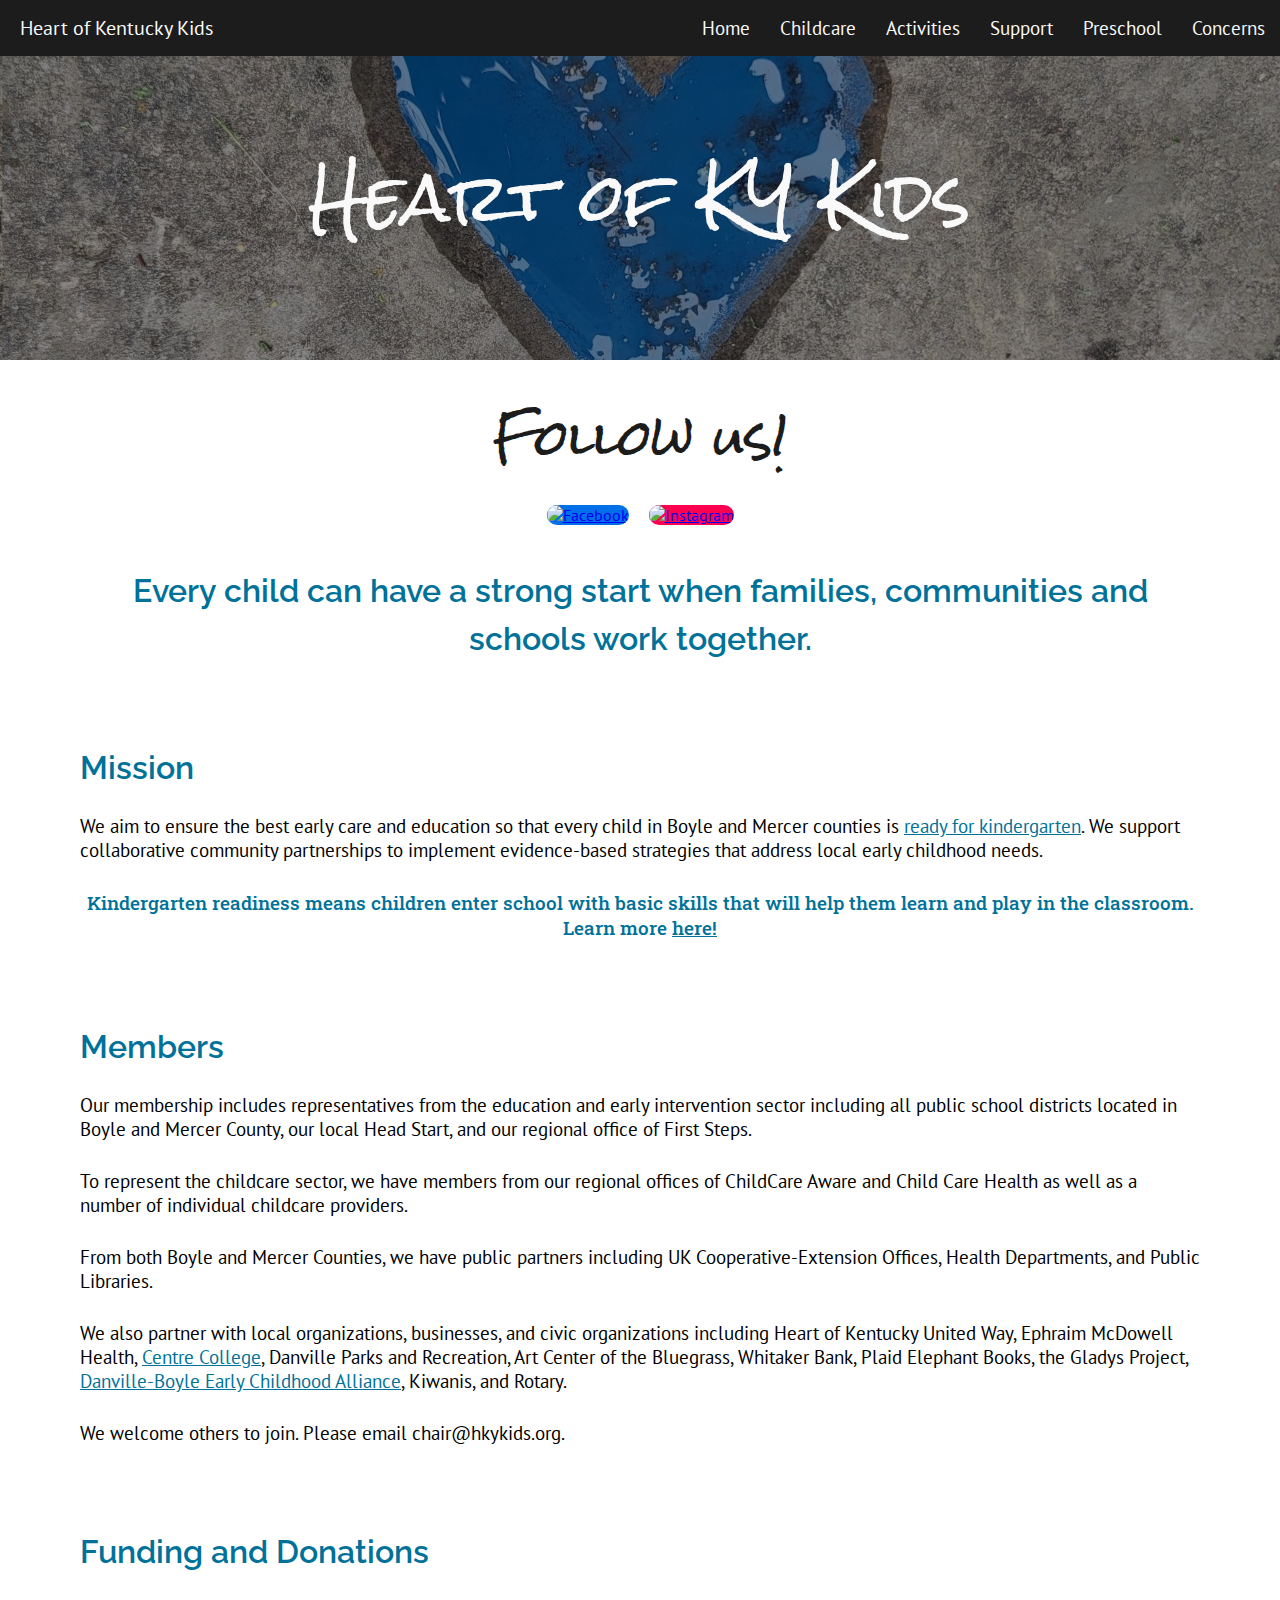
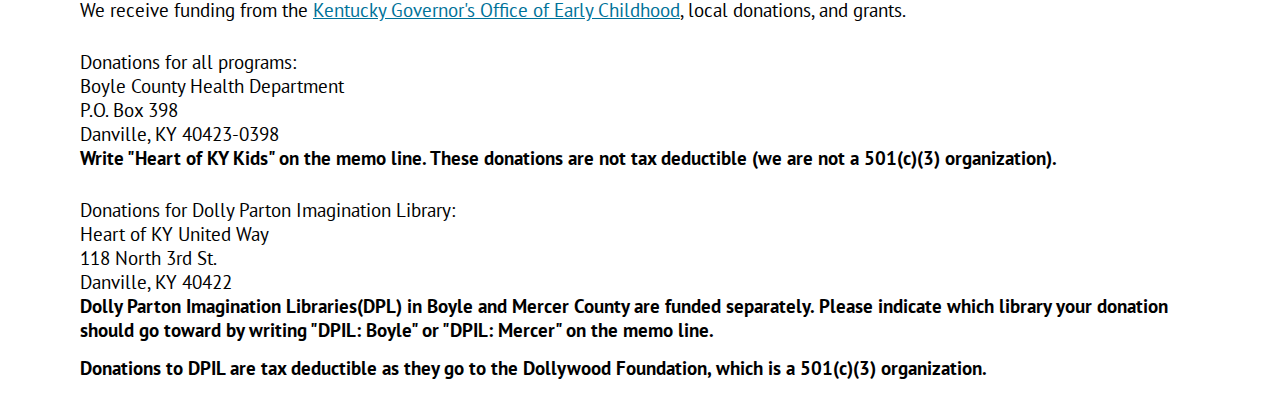
==== index.html @ f5a7efa0 "first commit" ====
<!DOCTYPE html>
<html lang="en">
    <head>
        <meta charset="UTF-8">
        <title>
            Heart of KY
            Kids
        </title> 
        <link href="website.css" rel="stylesheet">
    </head>
    <body id="home">
        <header>
            <a href="/index.html"><img class="logo" src="imgs/heartKidsLogo.jpg" alt="Heart of KY Kids Logo"></a>
            <h1 class="title">
                Heart of KY Kids
            </h1>
            <nav>
                <ul>
                    <li><a href="index.html">Home</a></li>
                    <li><a href="childcare.html">Childcare</a></li>
                    <li><a href="activities.html">Activities</a></li>
                    <li><a href="support.html">Support</a></li>
                    <li><a href="preschool.html">Preschool</a></li>
                    <!-- add this to activities <li><a href="program.html">Programs</a></li>-->
                    <li><a href="concerns.html">Concerns</a></li>
                </ul>
            </nav>
        </header>
    
        <aside>
            <a href="https://www.facebook.com/heart.of.ky.kids" target="_blank" class="social">
                <img src="https://ssl.gstatic.com/atari/images/sociallinks/facebook_white_44dp.png" alt="Facebook" class="social">
            </a>
            <a href="https://www.instagram.com/heart.of.ky.kids/" target="_blank" class="social">
                <img src="https://ssl.gstatic.com/atari/images/sociallinks/instagram_white_44dp.png" alt="Instagram" class="social">
            </a>
        </aside>

        <main>
            <div id="inspiration">
                <p>Every child can have a strong start when families, communities and schools work together.</p>
            </div>

            <section id="mission">
                <h2>Mission</h2>
                <p>
                    We aim to ensure the best early care and education so that every child in Boyle and Mercer counties is <a href="https://letslearnky.org/#kindergarten-readiness">ready for kindergarten</a>.  We support collaborative community partnerships to implement evidence-based strategies that address local early childhood needs.
                </p>

                <p>
                    Kindergarten readiness means children enter school with basic skills that will help them learn and play in the classroom. Learn more <a href="https://www.letslearnky.org/#kindergarten-readiness">here!</a>
                </p>
            </section>

            <section id="members">
                <h2>Members</h2>
                <p>
                    Our membership includes representatives from the education and early intervention sector including all public school districts located in Boyle and Mercer County, our local Head Start, and our regional office of First Steps.
                </p>

                <p>
                    To represent the childcare sector, we have members from our regional offices of ChildCare Aware and Child Care Health as well as a number of individual childcare providers.
                </p>

                <p>
                    From both Boyle and Mercer Counties, we have public partners including UK Cooperative-Extension Offices, Health Departments, and Public Libraries. 
                </p>

                <p>
                    We also partner with local organizations, businesses, and civic organizations including Heart of Kentucky United Way, Ephraim McDowell Health, <a href="https://www.centre.edu/">Centre College</a>, Danville Parks and Recreation, Art Center of the Bluegrass, Whitaker Bank, Plaid Elephant Books, the Gladys Project, <a href="https://marybethbmurray.wixsite.com/dbeca">Danville-Boyle Early Childhood Alliance</a>, Kiwanis, and Rotary.
                </p>

                <p>
                    We welcome others to join. Please email chair@hkykids.org.
                </p>
            </section>

            <section id="funding">
                <h2>Funding and Donations</h2>

                <p>
                    We receive funding from the <a href="https://kyecac.ky.gov/Pages/index.aspx">Kentucky Governor's Office of Early Childhood</a>, local donations, and grants.
                </p>
                
                <h3 id="allDonation">
                    Donations for all programs:
                </h3>

                <address>
                    Boyle County Health Department<br>
                    P.O. Box 398<br>
                    Danville, KY 40423-0398<br>
                </address>

                <p>
                    Write "Heart of KY Kids" on the memo line.
                    These donations are not tax deductible (we are not a 501(c)(3) organization).
                </p>
                
                <h3 id="dollyDonation">
                    Donations for Dolly Parton Imagination Library:                
                </h3>

                <address>
                    Heart of KY United Way<br>
                    118 North 3rd St.<br>
                    Danville, KY 40422<br>
                </address>

                <p>
                    Dolly Parton Imagination Libraries(DPL) in Boyle and Mercer County are funded separately. Please indicate which library your donation should go toward by writing "DPIL: Boyle" or "DPIL: Mercer" on the memo line.
                </p>
                
                <p>
                    Donations to DPIL are tax deductible as they go to the Dollywood Foundation, which is a 501(c)(3) organization.
                </p>
            </section>
        </main>
    
    </body>
</html>
---- website.css ----
/*Importing Fonts*/
@import url('https://fonts.googleapis.com/css2?family=Rock+Salt&display=swap');
@import url('https://fonts.googleapis.com/css2?family=Raleway:ital,wght@0,100..900;1,100..900&family=Rock+Salt&display=swap');
@import url('https://fonts.googleapis.com/css2?family=PT+Sans:ital,wght@0,400;0,700;1,400;1,700&family=Raleway:ital,wght@0,100..900;1,100..900&family=Rock+Salt&display=swap');
@import url('https://fonts.googleapis.com/css2?family=Roboto+Slab:wght@100..900&display=swap');

/*Setting up universal content for the html & body*/
body, html {
    margin: 0;
    width: 100%;
    height: 100%;
    padding: 0;
    font-family: 'pt sans', sans-serif;
}

/*Changing Scrollbar width*/
*{
    scrollbar-width: thin;
}

/*Hiding the Image*/
header > a {
    margin: 0px;
    padding: 0px;
    display: none;
}

/*NAVBAR*/
nav {
    background-color: #1c1c1c;;
    position: fixed;
    display: flex;
    width: 100%;
    height: 56px;
    top:0;
    z-index: 10;
    justify-content: space-between;
    align-items: center;
}

/*Adding the text on the left of the navbar*/
nav::before {
    content: "Heart of Kentucky Kids";
    font-size: 20px;
    font-family: 'pt sans', serif;
    color: #f9f9f9;
    display: block;
    margin-left: 20px;
}

/*Setting up the left part of the navbar */
nav ul {
    display: flex;
    justify-content: flex-end;
    align-items: center;
    list-style: none;
    margin-right: 5px;
    gap: 10px;
    font-size: 18.6667px;
    font-family: 'pt sans', serif;
}

/*Adding padding to make buttons bigger*/
nav ul li a{
    padding: 10px;
}

/*Keeping the white color*/
nav ul a:link, nav ul a:visited {
    color: #f9f9f9;
    text-decoration: none;
}

/*Title Box*/
header {
    height:340px;
    background-image:linear-gradient(rgba(0,0,0,0.45),rgba(0,0,0,0.45)),url("imgs/HeartofKYWebLogo.jpg");
    background-size: cover;
    background-repeat:no-repeat;
    background-position: center;
}

/*Title Image*/
.title {
    font-family: 'Rock Salt', cursive;
    color: #f9f9f9;
    margin:20px;
    padding:100px;
    display:flex;
    align-content:center;
    justify-content:center;
    text-align: center;
    font-size: 400%;
    font-weight: 400;
    z-index:9;
}

/*FOLLOW US SECTION*/
aside {
    display:flex;
    flex-wrap: wrap;
    justify-content:center;
    width:100%;
    margin-top: 20px;
}

/*Text*/
aside::before {
    content: "Follow us!";
    font-family: 'Rock Salt', arial;
    font-size: 48px;
    text-align: center;
    color: #1c1c1c;
    display: block;
    flex-basis: 100%;
}

/*Images*/
a [alt="Facebook"] {
    background-color:#0070e8;
    border-radius:500px;
    margin:10px;
    width:44px;
    height:44px;  
}

a [alt="Instagram"] {
    background-color: #ff0050;
    margin:10px;
    border-radius:500px;
    width:44px;
    height:44px;
}

/*MAIN BODY*/
main {
    width: 100%;
    display: flex;
    flex-direction: column;
    justify-content: center;
    align-items: center;
    gap: 20px;
}

/*Inspo Text*/
#inspiration {
    display: flex;
    justify-content: center;
    align-items: center;
    width: 80%;
    color: #007299;
    font-size: 32px;
    font-family: 'Raleway', sans-serif;
    text-align:center;
    text-wrap: normal;
    font-weight: 600;
    line-height: 1.5;
}

/*SECTIONS*/
section {
    margin-left: 5%;
    margin-right: 5%;
    padding: 20px 8px;
    font-size: 18.6667px;
}

section * {
    padding: 14px 8px;
    margin: 0px;
    font-size: 18.6667px;
}

section a{
    padding: 0px;
    font-size: 18.6667px;
    color: #007299;
}

/*Headings*/
h2 {
    color: #007299;
    font-size: 32px;
    font-family: 'Raleway', sans-serif;
    font-weight: 600;
}

/*Section 1: Mission*/
#mission p:last-child {
    font-family: 'Roboto Slab';
    color: #007299;
    font-weight: 500;
    text-align:center;
}

#mission p:last-child a:link, #mission p:last-child a:visited {
    font-family: 'Roboto Slab';
}

/*Section 3: Funding*/
#funding p {
    font-weight: bold;
}

#funding h2+p {
    font-weight: normal;
}

address+p {
    padding-top: 0px;
    padding-bottom: 0px;
}

address {
    font-style:normal;
    padding-top: 0px;
    padding-bottom: 0px;
}

#allDonation, #dollyDonation {
    font-weight:lighter;
    padding-bottom: 0px;
}

#dollyDonation {
    padding-top: 28px;
}

/*Childcare*/

/*Removing Follow Us*/
#childcare aside{
    display: none;
}

#childcare main a:link, #childcare main a:visited {
    color: #007299;
}

.imgwrapper {
    display: flex;
    flex-direction: column;
    justify-content: center;
    align-items: center;
    margin-left: 5%;
    margin-right: 5%;
}

.imgwrapper > * {
    padding: 24px 0px;
}

/*Why Childcare*/
#whyChildcare {
    order: 1;
    display: flex;
    justify-content: center;
    align-items: center;
}

/*Removing Long Image*/
#whyChildcare .imgdiv {
    display: none;
}

/*Choose Childcare*/
#choseChildcare {
    display: flex;
    justify-content: center;
    align-items: center;
    height: 300px;
}

#chooseChildcare .imgdiv {
    display: flex;
    justify-content: center;
    align-items: center;
    flex-basis: 50%;
}

#chooseChildcare img {
    height: 280px;
}

#chooseChildcare > div:nth-child(2) {
    flex-basis: 50%;
    padding: 20px;
}


/*Childcare Benefits*/
#childcareBenefits {
    display: flex;
    justify-content: center;
    align-items: center;
}

/*Responsive Text*/
@media (max-width:850px) {
    .title {
        font-size: 250%;
    }

    .main {
        gap: 10px;
    }
}
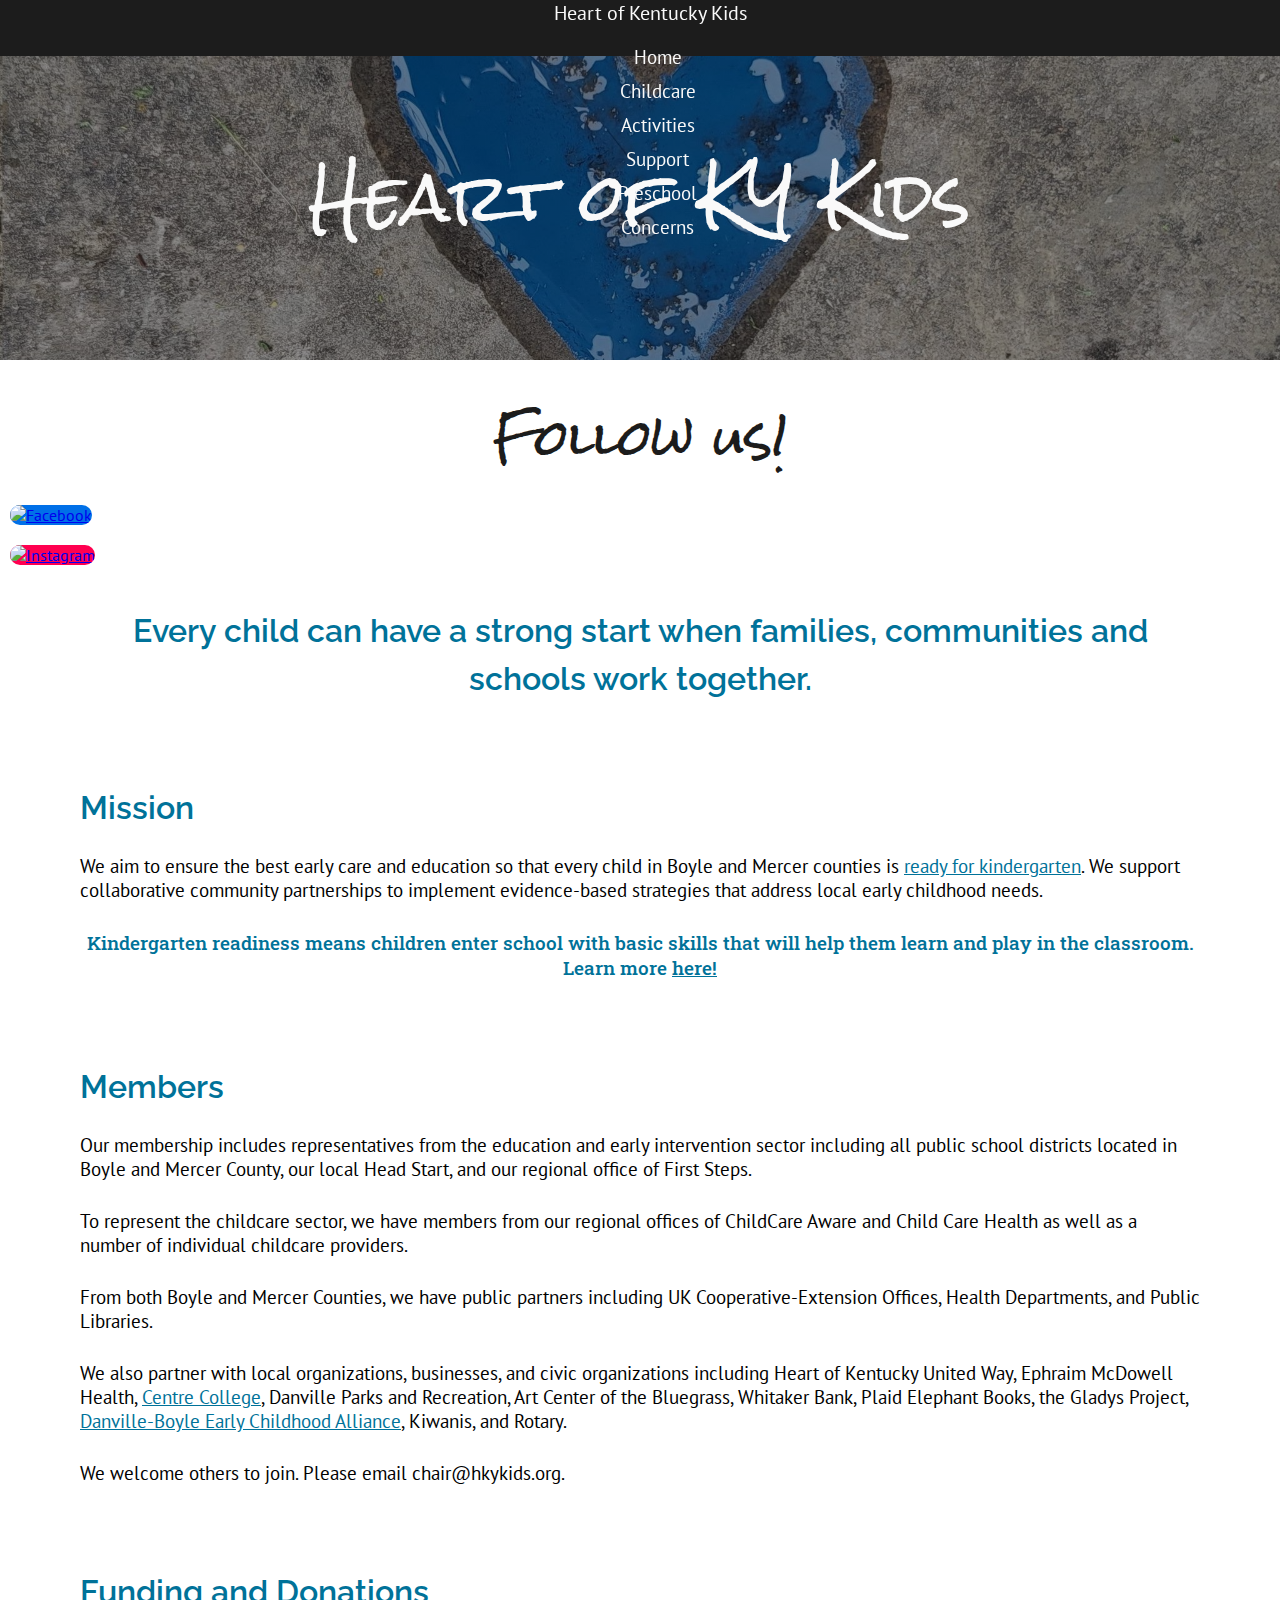
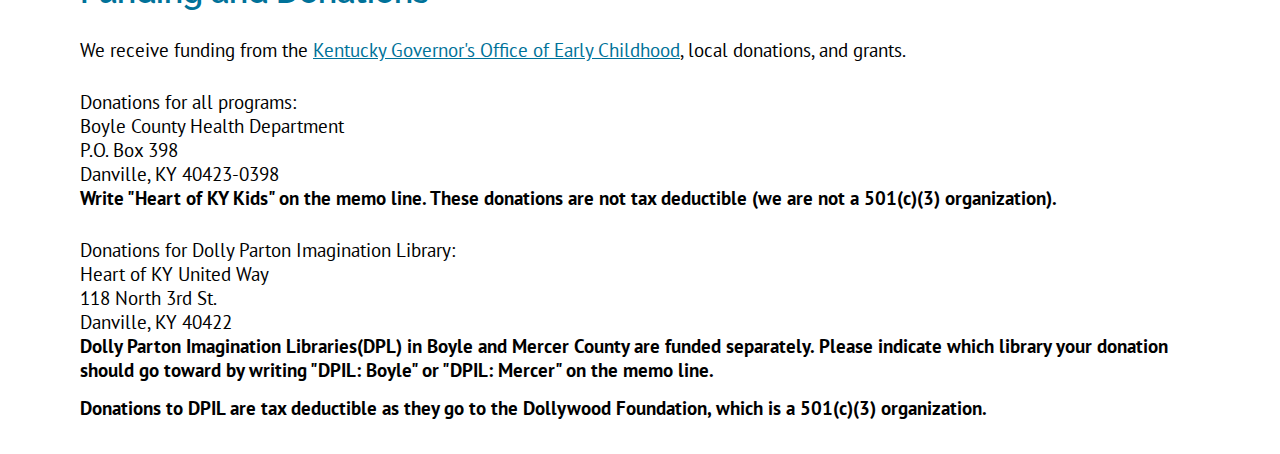
==== commit 524cb852: "making it for website" ====
--- a/index.html
+++ b/index.html
@@ -6,7 +6,7 @@
             Heart of KY
             Kids
         </title> 
-        <link href="website.css" rel="stylesheet">
+        <link href="mobile.css" rel="stylesheet">
     </head>
     <body id="home">
         <header>
--- a/mobile.css
+++ b/mobile.css
@@ -0,0 +1,766 @@
+/*Importing Fonts*/
+@import url('https://fonts.googleapis.com/css2?family=Rock+Salt&display=swap');
+@import url('https://fonts.googleapis.com/css2?family=Raleway:ital,wght@0,100..900;1,100..900&family=Rock+Salt&display=swap');
+@import url('https://fonts.googleapis.com/css2?family=PT+Sans:ital,wght@0,400;0,700;1,400;1,700&family=Raleway:ital,wght@0,100..900;1,100..900&family=Rock+Salt&display=swap');
+@import url('https://fonts.googleapis.com/css2?family=Roboto+Slab:wght@100..900&display=swap');
+
+/*Setting up universal content for the html & body*/
+body, html {
+    margin: 0;
+    width: 100%;
+    height: 100%;
+    padding: 0;
+    font-family: 'pt sans', sans-serif;
+}
+
+/*Changing Scrollbar width*/
+*{
+    scrollbar-width: thin;
+    flex-direction: column;
+}
+
+/*Hiding the Image*/
+header > a {
+    margin: 0px;
+    padding: 0px;
+    display: none;
+}
+
+/*NAVBAR*/
+nav {
+    background-color: #1c1c1c;;
+    position: fixed;
+    display: flex;
+    width: 100%;
+    height: 56px;
+    top:0;
+    z-index: 10;
+    justify-content: space-between;
+    align-items: center;
+}
+
+/*Adding the text on the left of the navbar*/
+nav::before {
+    content: "Heart of Kentucky Kids";
+    font-size: 20px;
+    font-family: 'pt sans', serif;
+    color: #f9f9f9;
+    display: block;
+    margin-left: 20px;
+}
+
+/*Setting up the left part of the navbar */
+nav ul {
+    display: flex;
+    justify-content: flex-end;
+    align-items: center;
+    list-style: none;
+    margin-right: 5px;
+    gap: 10px;
+    font-size: 18.6667px;
+    font-family: 'pt sans', serif;
+}
+
+/*Adding padding to make buttons bigger*/
+nav ul li a{
+    padding: 10px;
+}
+
+/*Keeping the white color*/
+nav ul a:link, nav ul a:visited {
+    color: #f9f9f9;
+    text-decoration: none;
+}
+
+/*Title Box*/
+header {
+    height:340px;
+    background-image:linear-gradient(rgba(0,0,0,0.45),rgba(0,0,0,0.45)),url("imgs/HeartofKYWebLogo.jpg");
+    background-size: cover;
+    background-repeat:no-repeat;
+    background-position: center;
+}
+
+/*Title Image*/
+.title {
+    font-family: 'Rock Salt', cursive;
+    color: #f9f9f9;
+    margin:20px;
+    padding:100px;
+    display:flex;
+    align-content:center;
+    justify-content:center;
+    text-align: center;
+    font-size: 400%;
+    font-weight: 400;
+    z-index:9;
+}
+
+/*FOLLOW US SECTION*/
+aside {
+    display:flex;
+    flex-wrap: wrap;
+    justify-content:center;
+    width:100%;
+    margin-top: 20px;
+}
+
+/*Text*/
+aside::before {
+    content: "Follow us!";
+    font-family: 'Rock Salt', arial;
+    font-size: 48px;
+    text-align: center;
+    color: #1c1c1c;
+    display: block;
+    flex-basis: 100%;
+}
+
+/*Images*/
+a [alt="Facebook"] {
+    background-color:#0070e8;
+    border-radius:500px;
+    margin:10px;
+    width:44px;
+    height:44px;  
+}
+
+a [alt="Instagram"] {
+    background-color: #ff0050;
+    margin:10px;
+    border-radius:500px;
+    width:44px;
+    height:44px;
+}
+
+/*MAIN BODY*/
+main {
+    width: 100%;
+    display: flex;
+    flex-direction: column;
+    justify-content: center;
+    align-items: center;
+    gap: 20px;
+}
+
+/*Inspo Text*/
+#inspiration {
+    display: flex;
+    justify-content: center;
+    align-items: center;
+    width: 80%;
+    color: #007299;
+    font-size: 32px;
+    font-family: 'Raleway', sans-serif;
+    text-align:center;
+    text-wrap: normal;
+    font-weight: 600;
+    line-height: 1.5;
+}
+
+/*SECTIONS*/
+section {
+    margin-left: 5%;
+    margin-right: 5%;
+    padding: 20px 8px;
+    font-size: 18.6667px;
+    max-width: 1500px;
+}
+
+section * {
+    padding: 14px 8px;
+    margin: 0px;
+    font-size: 18.6667px;
+}
+
+section a{
+    padding: 0px;
+    font-size: 18.6667px;
+    color: #007299;
+}
+
+/*Headings*/
+h2 {
+    color: #007299;
+    font-size: 32px;
+    font-family: 'Raleway', sans-serif;
+    font-weight: 600;
+}
+
+/*Section 1: Mission*/
+#mission p:last-child {
+    font-family: 'Roboto Slab';
+    color: #007299;
+    font-weight: 500;
+    text-align:center;
+}
+
+#mission p:last-child a:link, #mission p:last-child a:visited {
+    font-family: 'Roboto Slab';
+}
+
+/*Section 3: Funding*/
+#funding p {
+    font-weight: bold;
+}
+
+#funding h2+p {
+    font-weight: normal;
+}
+
+address+p {
+    padding-top: 0px;
+    padding-bottom: 0px;
+}
+
+address {
+    font-style:normal;
+    padding-top: 0px;
+    padding-bottom: 0px;
+}
+
+#allDonation, #dollyDonation {
+    font-weight:lighter;
+    padding-bottom: 0px;
+}
+
+#dollyDonation {
+    padding-top: 28px;
+}
+
+/*Childcare*/
+
+/*Removing Follow Us*/
+#childcare aside{
+    display: none;
+}
+
+#childcare main a:link, #childcare main a:visited {
+    color: #007299;
+}
+
+#childcare .imgwrapper {
+    display: flex;
+    flex-direction: column;
+    justify-content: center;
+    align-items: center;
+    margin-left: 5%;
+    margin-right: 5%;
+}
+
+#childcare .imgwrapper > * {
+    padding: 24px 0px;
+}
+
+/*Why Childcare*/
+#whyChildcare {
+    display: flex;
+    justify-content: center;
+    align-items: center;
+    order: 1;
+}
+
+#whyChildcare .imgdiv {
+    display: flex;
+    justify-content: center;
+    align-items: center;
+}
+
+#whyChildcare img {
+    height: 500px;
+}
+
+/*Sizing the Image*/
+.imgdiv {
+    display: flex;
+    justify-content: center;
+    align-items: center;
+}
+
+.imgdiv img {
+    height: 280px;
+}
+
+.imggroup div {
+    flex-basis: 50%;
+    padding: 10px;
+}
+
+/*Choose Childcare*/
+#choseChildcare {
+    display: flex;
+    justify-content: center;
+    align-items: center;
+    height: 300px;
+}
+
+/*Childcare Benefits*/
+#childcareBenefits {
+    display: flex;
+    justify-content: center;
+    align-items: center;
+}
+
+/*Activities*/
+
+/*Removing Follow Us*/
+#activities aside{
+    display: none;
+}
+
+#activities main a:link, #activities main a:visited {
+    color: #007299;
+}
+
+#activities .imgwrapper {
+    width: 100%;
+    display: flex;
+    justify-content: flex-start;
+    align-items: center;
+    flex-wrap: wrap;
+    gap: 2%;
+    text-align: center;
+}
+
+#activities .imgwrapper > * {
+    padding: 24px 0px;
+}
+
+#acitivities .imggroup.short {
+    height: 25%;
+    width: 25%;
+    padding-top: 0px;
+}
+
+#activities .imggroup.short img {
+    height: 100%;
+    width: 100%;
+}
+
+#activities ul {
+    list-style: none;
+    padding-top: 0px;
+}
+
+#activities ul li{
+    padding-top: 0px;
+}
+
+/*programs*/
+#programs .imgwrapper {
+    display: flex;
+    justify-content: center;
+    align-items: flex-start;
+    flex-wrap: wrap;
+    gap: 10px;
+    text-align: center;
+}
+
+#programs .imggroup.long {
+    display: flex;
+    flex-direction: column;
+    justify-content: center;
+    align-items: center;
+    flex-basis: 48%;
+}
+
+#dolly div:nth-child(2) {
+    display: flex;
+    flex-direction: column;
+    justify-content: center;
+    align-items: center;
+}
+
+#dolly .video {
+    order: -1;
+}
+
+#ready4k div:nth-child(2) {
+    display: flex;
+    flex-direction: column;
+    justify-content: center;
+    align-items: center;
+}
+
+#ready4k .video {
+    order: -1;
+}
+
+#programs .imggroup.long div .links {
+    width: 85%;
+}
+
+.video {
+    width: 95%;
+}
+
+iframe {
+    width: 100%;
+    height: 400px;
+}
+
+#programs .links li {
+    background-color: #007299;
+    margin-top: 10px;
+}
+
+#programs .links li a:link, #programs .links li a:visited {
+    color: #f9f9f9;
+    width: 100%;
+    padding: 10px;
+    text-decoration: none;
+}
+
+.note {
+    font-family: 'Raleway', sans-serif;
+    font-size: 32px;
+    font-weight: 600;
+    color: #007299;
+    text-align: center;
+}
+
+/*Sizing the Image*/
+#programs .imggroup.long img {
+    height: 400px;
+    width: 400px;
+}
+
+/*At Home*/
+#AtHome {
+    width: 89%;
+}
+
+#AtHome .imgwrapper {
+    display: flex;
+    justify-content: flex-start;
+    align-items: center;
+    flex-wrap: wrap;
+    gap: 10px;
+    text-align: center;
+}
+
+#AtHome .imggroup.short {
+    flex-basis: 100%;
+    width: 100%;
+    display: flex;
+    flex-direction: row;
+    justify-content: center;
+    align-items: center;
+    padding-bottom: 0;
+}
+
+#AtHome p {
+    padding-bottom: 0;
+}
+
+#AtHome .links li {
+    background-color: #007299;
+    margin-top: 10px;
+    padding: 10px;
+}
+
+#AtHome .links li a:link, #programs .links li a:visited {
+    color: #f9f9f9;
+    width: 100%;
+    padding: 10px;
+    text-decoration: none;
+}
+
+/*Kids And Parents*/
+#kids-and-parents .imgwrapper {
+    flex-direction: row;
+}
+
+#kids-and-parents .imgwrapper > * {
+    flex-basis: 23%;
+    padding-top: 10px;
+}
+
+#kids-and-parents .imggroup.short:last-child {
+    flex-basis: 46%;
+}
+
+/*Kid Adventues*/
+#kidAdventues .imggroup.short {
+    height: 25%;
+    width: 25%;
+    padding-top: 0px;
+}
+
+#kidAdventues .imggroup.short img {
+    height: 100%;
+    width: 100%;
+}
+
+/*Support*/ 
+
+/*Removing Follow Us*/
+#support aside{
+    display: none;
+}
+
+/*container*/
+#support .imgwrapper {
+    display:flex;
+    flex-wrap: wrap;
+    width: 100%;
+}
+
+#support .imggroup.short{
+    flex-basis: 23%;
+}
+
+#support .imggroup.short img{
+    height: 100%;
+    width: 100%;
+}
+
+#caregivers{
+    width: 89%;
+}
+
+#caregivers .imgwrapper{
+    display:flex;
+    justify-content: flex-start;
+}
+
+#caregivers .imggroup.short{
+    height: 25%;
+    width: 25%;
+}
+
+#caregivers .imggroup.short img{
+    height: 100%;
+    width: 100%;
+}
+
+#support ul {
+    list-style-type: none;
+    text-align: center;
+    padding-top: 0;
+}
+
+#support ul li{
+    padding-top: 0;
+}
+
+#support .imggroup.short{
+    text-align: center;
+}
+
+/* preschool */
+
+/*Removing Follow Us*/
+#preschool aside{
+    display: none;
+}
+
+#PublicPreschool .imgwrapper{
+    display:flex;
+    justify-content: flex-start;
+}
+
+#PublicPreschool .imggroup.short{
+    height: 25%;
+    width: 25%;
+}
+
+#PublicPreschool ul li, #PublicPreschool .phone{
+    list-style-type: none;
+    text-align: center;
+    padding-top: 0;
+    padding-bottom: 0;
+}
+
+#PrivatePreschool ul li, #PrivatePreschool .phone{
+    list-style-type: none;
+    text-align: center;
+    
+    padding-bottom: 0;
+}
+
+#PublicPreschool ul, #PrivatePreschool ul{
+    padding: 0;
+}
+
+
+#PrivatePreschool .imgwrapper{
+    display:flex;
+    justify-content: flex-start;
+}
+
+#PrivatePreschool .imggroup.short{
+    height: 25%;
+    width: 25%;
+}
+
+/*Head start container*/
+#headStartPre{
+    display: flex;
+    flex-direction: row;
+}
+
+/*Head start children*/
+
+/*Text*/
+#headStartPre p {
+    text-align: center;
+    align-content: center;
+    padding-bottom: 0px;
+}
+#headStartPre div:nth-of-type(2){
+    align-content: center;
+}   
+
+#headStartPre .links ul{
+    padding-top: 0;
+}
+
+#headStartPre .links ul li{
+    list-style-type: none;
+    text-align: center;
+    padding-top: 0;
+
+}
+
+/*container for head start*/
+#headStartPre {
+    display: flex;
+
+}
+
+#headStartPre .imgdiv {
+    flex-basis: 25%;
+}
+
+#HeadstartSection {
+    width: 89%;
+}
+
+/*Concern about child? */
+
+/*Hide headings*/
+#concerns main > section:nth-of-type(1) > h2, #concerns main > section:nth-of-type(2) > h2 {
+    display: none;
+}
+
+/*Removing Follow Us*/
+#concerns aside {
+    display: none;
+}
+
+/*Recommended resources*/
+
+/*Container*/
+#AddressConcerns .imgwrapper {
+    display: flex;
+    flex-direction: row;
+    
+}
+
+#age03 {
+    flex:1;
+    text-align: center;
+}
+
+#age36 {
+    flex:1;
+    text-align: center;
+}
+
+#age36 .imgdiv {
+    display: flex;
+    flex-direction: column;
+    justify-content: center;
+    align-items: center;
+}
+
+#age36 .imgdiv::after {
+    content: "Age 3-6 Public School";
+    white-space: pre-line;
+    font-family: 'Raleway', sans-serif;
+    font-size: 32px;
+    font-weight: 600;
+    color: #007299;
+    padding: 14px 8px;
+    width: 100%;
+}
+
+/*Remove bullet point*/
+#age36 .links li{
+    list-style-type: none;
+}
+
+/*Responsive Text*/
+@media screen and (max-width:850px) {
+    .title {
+        font-size: 250%;
+    }
+
+    .main {
+        gap: 10px;
+    }
+}
+
+/*New changes*/ 
+#concerns ul{
+    list-style-type: square;
+    padding-top: 0;
+    position: relative;
+    left: 17px;
+}
+#concerns ul li{
+    padding: 5px;
+}
+
+#concerns main section p:nth-of-type(3){
+    padding-bottom: 0;
+}
+
+#concerns main section p:nth-of-type(4){
+    padding-top: 16px;
+    padding-bottom: 0;
+}
+
+#concerns main section p:nth-of-type(5){
+    padding-top: 0px;
+    padding-left:0 ;
+}
+
+#age36 .links {
+    display:flex;
+    padding-bottom: 0;
+    justify-content: center;
+    text-align: center;
+    align-content: center;
+}
+
+#age36 .links ul{
+    padding-bottom: 0 ;
+    text-align: center;
+    align-content: center;
+}
+
+#age36 .phone{
+    position: relative;
+    padding-top: 0;
+}
+
+/* Replace existing selector*/
+#PublicPreschool .imggroup.short img{
+    height: 240px;
+    width: 240px;
+}
+
+#PrivatePreschool .imggroup.short img{
+    height: 240px;
+    width: 240px;
+}
+
+#PrivatePreschool {
+    width: 89%;
+}
+
+#PublicPreschool {
+    width: 89%;
+}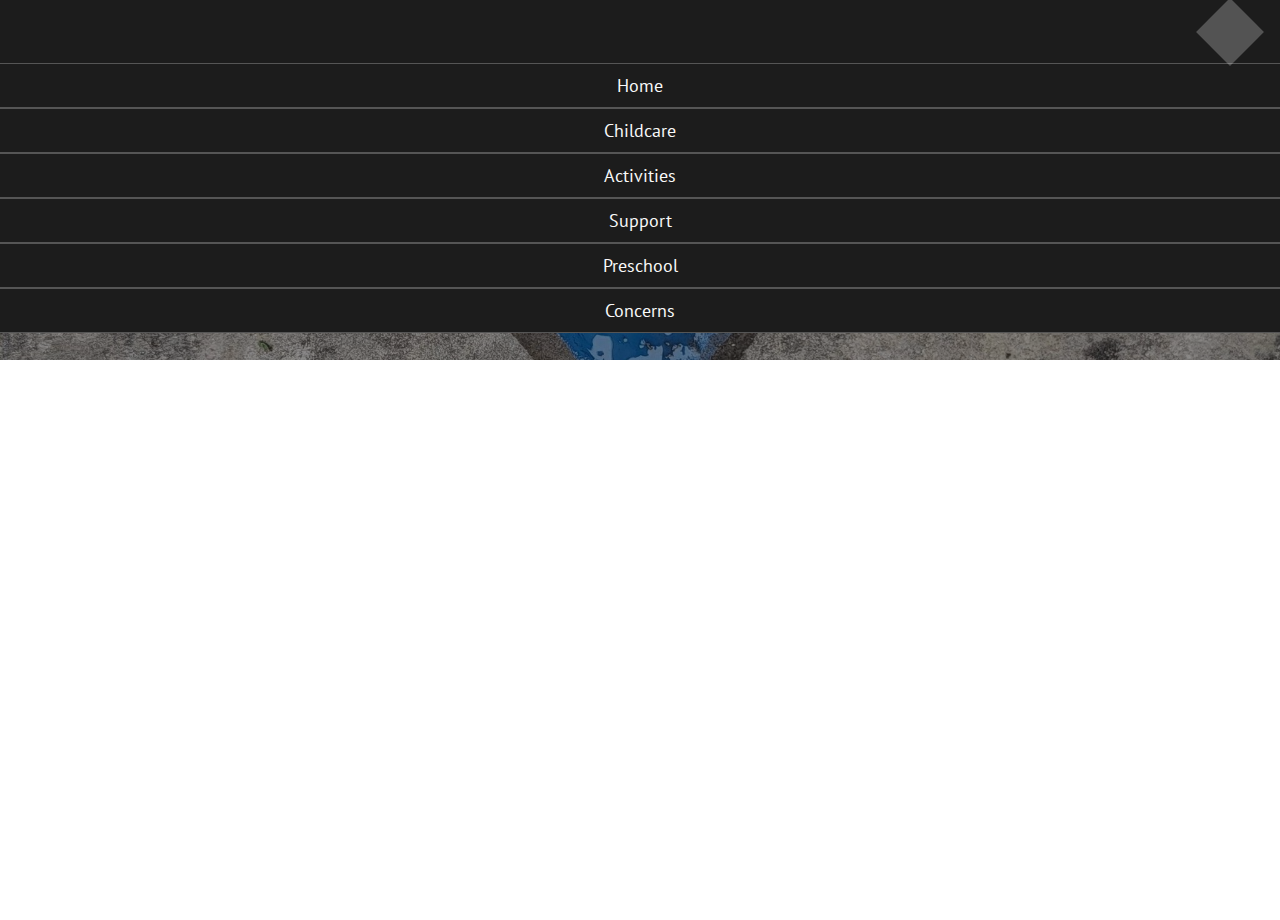
==== commit 17679e4e: "dfnd" ====
--- a/index.html
+++ b/index.html
@@ -26,7 +26,8 @@
                 </ul>
             </nav>
         </header>
-    
+        
+        <!--
         <aside>
             <a href="https://www.facebook.com/heart.of.ky.kids" target="_blank" class="social">
                 <img src="https://ssl.gstatic.com/atari/images/sociallinks/facebook_white_44dp.png" alt="Facebook" class="social">
@@ -116,6 +117,6 @@
                 </p>
             </section>
         </main>
-    
+    -->
     </body>
 </html>--- a/mobile.css
+++ b/mobile.css
@@ -1,22 +1,16 @@
-/*Importing Fonts*/
+/* Importing Fonts */
 @import url('https://fonts.googleapis.com/css2?family=Rock+Salt&display=swap');
 @import url('https://fonts.googleapis.com/css2?family=Raleway:ital,wght@0,100..900;1,100..900&family=Rock+Salt&display=swap');
 @import url('https://fonts.googleapis.com/css2?family=PT+Sans:ital,wght@0,400;0,700;1,400;1,700&family=Raleway:ital,wght@0,100..900;1,100..900&family=Rock+Salt&display=swap');
 @import url('https://fonts.googleapis.com/css2?family=Roboto+Slab:wght@100..900&display=swap');
 
-/*Setting up universal content for the html & body*/
+/* Universal Reset */
 body, html {
     margin: 0;
+    padding: 0;
     width: 100%;
     height: 100%;
-    padding: 0;
-    font-family: 'pt sans', sans-serif;
-}
-
-/*Changing Scrollbar width*/
-*{
-    scrollbar-width: thin;
-    flex-direction: column;
+    font-family: 'PT Sans', sans-serif;
 }
 
 /*Hiding the Image*/
@@ -26,741 +20,113 @@
     display: none;
 }
 
-/*NAVBAR*/
+/* NAVBAR */
 nav {
-    background-color: #1c1c1c;;
+    background-color: #1c1c1c;
     position: fixed;
+    width: 100%;
+    height: 7vh;
+    top: 0;
+    z-index: 10;
     display: flex;
-    width: 100%;
-    height: 56px;
-    top:0;
-    z-index: 10;
     justify-content: space-between;
     align-items: center;
+    padding: 0 2vw;
+    box-sizing: border-box;
 }
 
-/*Adding the text on the left of the navbar*/
+/* Left Text */
 nav::before {
-    content: "Heart of Kentucky Kids";
-    font-size: 20px;
-    font-family: 'pt sans', serif;
+    content: "Heart of KY Kids";
     color: #f9f9f9;
-    display: block;
-    margin-left: 20px;
+    font-size: 4rem;
+    font-family: 'Raleway';
+    display: inline-block;
 }
 
-/*Setting up the left part of the navbar */
-nav ul {
-    display: flex;
-    justify-content: flex-end;
-    align-items: center;
-    list-style: none;
-    margin-right: 5px;
-    gap: 10px;
-    font-size: 18.6667px;
-    font-family: 'pt sans', serif;
+/* Hamburger Icon */
+nav::after {
+    content: '';
+    display: inline-block;
+    width: 3rem;
+    height: 3rem;
+    background-color: #f9f9f9;
+    position: relative;
+    cursor: pointer;
+    transition: all 0.3s ease-in-out;
 }
 
-/*Adding padding to make buttons bigger*/
-nav ul li a{
-    padding: 10px;
+/* Hiding Menu by Default */
+nav ul {
+    display: none;
+    position: absolute;
+    height: 30vh;
+    top: 7vh;
+    right: 0;
+    background-color: #1c1c1c;
+    flex-direction: column;
+    width: 100%;
+    text-align: center;
+    padding: 0;
+    margin: 0;
+    gap: 0;
 }
 
-/*Keeping the white color*/
-nav ul a:link, nav ul a:visited {
+/* Menu Items */
+nav ul li {
+    width: 100%;
+    height: 5vh;
+    border-top: 1px solid #555; /* Light grey border */
+    border-bottom: 1px solid #555;
+}
+
+nav ul li a {
+    height: 100%;
     color: #f9f9f9;
     text-decoration: none;
+    display: flex;
+    justify-content: center;
+    align-items: center;
+    text-align: center;
+    font-size: 2vh;
 }
 
-/*Title Box*/
+/* Show the menu */
+nav:hover ul {
+    display: flex;
+}
+
+/* Hamburger Icon Animation */
+nav:hover::after {
+    transform: rotate(135deg);
+    opacity: 25%;
+}
+
+/* Hide the left text when active */
+nav:hover::before {
+    content: "";
+}
+
+/* Title Box */
 header {
-    height:340px;
-    background-image:linear-gradient(rgba(0,0,0,0.45),rgba(0,0,0,0.45)),url("imgs/HeartofKYWebLogo.jpg");
+    height: 340px;
+    background-image: linear-gradient(rgba(0, 0, 0, 0.45), rgba(0, 0, 0, 0.45)), url("imgs/HeartofKYWebLogo.jpg");
     background-size: cover;
-    background-repeat:no-repeat;
+    background-repeat: no-repeat;
     background-position: center;
 }
 
-/*Title Image*/
+/* Title Image */
 .title {
-    font-family: 'Rock Salt', cursive;
+    font-family: 'PT Sans', sans-serif;
     color: #f9f9f9;
-    margin:20px;
-    padding:100px;
-    display:flex;
-    align-content:center;
-    justify-content:center;
-    text-align: center;
-    font-size: 400%;
-    font-weight: 400;
-    z-index:9;
-}
-
-/*FOLLOW US SECTION*/
-aside {
-    display:flex;
-    flex-wrap: wrap;
-    justify-content:center;
-    width:100%;
-    margin-top: 20px;
-}
-
-/*Text*/
-aside::before {
-    content: "Follow us!";
-    font-family: 'Rock Salt', arial;
-    font-size: 48px;
-    text-align: center;
-    color: #1c1c1c;
-    display: block;
-    flex-basis: 100%;
-}
-
-/*Images*/
-a [alt="Facebook"] {
-    background-color:#0070e8;
-    border-radius:500px;
-    margin:10px;
-    width:44px;
-    height:44px;  
-}
-
-a [alt="Instagram"] {
-    background-color: #ff0050;
-    margin:10px;
-    border-radius:500px;
-    width:44px;
-    height:44px;
-}
-
-/*MAIN BODY*/
-main {
-    width: 100%;
+    margin: 20px;
+    padding: 100px;
     display: flex;
-    flex-direction: column;
-    justify-content: center;
-    align-items: center;
-    gap: 20px;
-}
-
-/*Inspo Text*/
-#inspiration {
-    display: flex;
-    justify-content: center;
-    align-items: center;
-    width: 80%;
-    color: #007299;
-    font-size: 32px;
-    font-family: 'Raleway', sans-serif;
-    text-align:center;
-    text-wrap: normal;
-    font-weight: 600;
-    line-height: 1.5;
-}
-
-/*SECTIONS*/
-section {
-    margin-left: 5%;
-    margin-right: 5%;
-    padding: 20px 8px;
-    font-size: 18.6667px;
-    max-width: 1500px;
-}
-
-section * {
-    padding: 14px 8px;
-    margin: 0px;
-    font-size: 18.6667px;
-}
-
-section a{
-    padding: 0px;
-    font-size: 18.6667px;
-    color: #007299;
-}
-
-/*Headings*/
-h2 {
-    color: #007299;
-    font-size: 32px;
-    font-family: 'Raleway', sans-serif;
-    font-weight: 600;
-}
-
-/*Section 1: Mission*/
-#mission p:last-child {
-    font-family: 'Roboto Slab';
-    color: #007299;
-    font-weight: 500;
-    text-align:center;
-}
-
-#mission p:last-child a:link, #mission p:last-child a:visited {
-    font-family: 'Roboto Slab';
-}
-
-/*Section 3: Funding*/
-#funding p {
-    font-weight: bold;
-}
-
-#funding h2+p {
-    font-weight: normal;
-}
-
-address+p {
-    padding-top: 0px;
-    padding-bottom: 0px;
-}
-
-address {
-    font-style:normal;
-    padding-top: 0px;
-    padding-bottom: 0px;
-}
-
-#allDonation, #dollyDonation {
-    font-weight:lighter;
-    padding-bottom: 0px;
-}
-
-#dollyDonation {
-    padding-top: 28px;
-}
-
-/*Childcare*/
-
-/*Removing Follow Us*/
-#childcare aside{
-    display: none;
-}
-
-#childcare main a:link, #childcare main a:visited {
-    color: #007299;
-}
-
-#childcare .imgwrapper {
-    display: flex;
-    flex-direction: column;
-    justify-content: center;
-    align-items: center;
-    margin-left: 5%;
-    margin-right: 5%;
-}
-
-#childcare .imgwrapper > * {
-    padding: 24px 0px;
-}
-
-/*Why Childcare*/
-#whyChildcare {
-    display: flex;
-    justify-content: center;
-    align-items: center;
-    order: 1;
-}
-
-#whyChildcare .imgdiv {
-    display: flex;
-    justify-content: center;
-    align-items: center;
-}
-
-#whyChildcare img {
-    height: 500px;
-}
-
-/*Sizing the Image*/
-.imgdiv {
-    display: flex;
-    justify-content: center;
-    align-items: center;
-}
-
-.imgdiv img {
-    height: 280px;
-}
-
-.imggroup div {
-    flex-basis: 50%;
-    padding: 10px;
-}
-
-/*Choose Childcare*/
-#choseChildcare {
-    display: flex;
-    justify-content: center;
-    align-items: center;
-    height: 300px;
-}
-
-/*Childcare Benefits*/
-#childcareBenefits {
-    display: flex;
-    justify-content: center;
-    align-items: center;
-}
-
-/*Activities*/
-
-/*Removing Follow Us*/
-#activities aside{
-    display: none;
-}
-
-#activities main a:link, #activities main a:visited {
-    color: #007299;
-}
-
-#activities .imgwrapper {
-    width: 100%;
-    display: flex;
-    justify-content: flex-start;
-    align-items: center;
-    flex-wrap: wrap;
-    gap: 2%;
-    text-align: center;
-}
-
-#activities .imgwrapper > * {
-    padding: 24px 0px;
-}
-
-#acitivities .imggroup.short {
-    height: 25%;
-    width: 25%;
-    padding-top: 0px;
-}
-
-#activities .imggroup.short img {
-    height: 100%;
-    width: 100%;
-}
-
-#activities ul {
-    list-style: none;
-    padding-top: 0px;
-}
-
-#activities ul li{
-    padding-top: 0px;
-}
-
-/*programs*/
-#programs .imgwrapper {
-    display: flex;
-    justify-content: center;
-    align-items: flex-start;
-    flex-wrap: wrap;
-    gap: 10px;
-    text-align: center;
-}
-
-#programs .imggroup.long {
-    display: flex;
-    flex-direction: column;
-    justify-content: center;
-    align-items: center;
-    flex-basis: 48%;
-}
-
-#dolly div:nth-child(2) {
-    display: flex;
-    flex-direction: column;
-    justify-content: center;
-    align-items: center;
-}
-
-#dolly .video {
-    order: -1;
-}
-
-#ready4k div:nth-child(2) {
-    display: flex;
-    flex-direction: column;
-    justify-content: center;
-    align-items: center;
-}
-
-#ready4k .video {
-    order: -1;
-}
-
-#programs .imggroup.long div .links {
-    width: 85%;
-}
-
-.video {
-    width: 95%;
-}
-
-iframe {
-    width: 100%;
-    height: 400px;
-}
-
-#programs .links li {
-    background-color: #007299;
-    margin-top: 10px;
-}
-
-#programs .links li a:link, #programs .links li a:visited {
-    color: #f9f9f9;
-    width: 100%;
-    padding: 10px;
-    text-decoration: none;
-}
-
-.note {
-    font-family: 'Raleway', sans-serif;
-    font-size: 32px;
-    font-weight: 600;
-    color: #007299;
-    text-align: center;
-}
-
-/*Sizing the Image*/
-#programs .imggroup.long img {
-    height: 400px;
-    width: 400px;
-}
-
-/*At Home*/
-#AtHome {
-    width: 89%;
-}
-
-#AtHome .imgwrapper {
-    display: flex;
-    justify-content: flex-start;
-    align-items: center;
-    flex-wrap: wrap;
-    gap: 10px;
-    text-align: center;
-}
-
-#AtHome .imggroup.short {
-    flex-basis: 100%;
-    width: 100%;
-    display: flex;
-    flex-direction: row;
-    justify-content: center;
-    align-items: center;
-    padding-bottom: 0;
-}
-
-#AtHome p {
-    padding-bottom: 0;
-}
-
-#AtHome .links li {
-    background-color: #007299;
-    margin-top: 10px;
-    padding: 10px;
-}
-
-#AtHome .links li a:link, #programs .links li a:visited {
-    color: #f9f9f9;
-    width: 100%;
-    padding: 10px;
-    text-decoration: none;
-}
-
-/*Kids And Parents*/
-#kids-and-parents .imgwrapper {
-    flex-direction: row;
-}
-
-#kids-and-parents .imgwrapper > * {
-    flex-basis: 23%;
-    padding-top: 10px;
-}
-
-#kids-and-parents .imggroup.short:last-child {
-    flex-basis: 46%;
-}
-
-/*Kid Adventues*/
-#kidAdventues .imggroup.short {
-    height: 25%;
-    width: 25%;
-    padding-top: 0px;
-}
-
-#kidAdventues .imggroup.short img {
-    height: 100%;
-    width: 100%;
-}
-
-/*Support*/ 
-
-/*Removing Follow Us*/
-#support aside{
-    display: none;
-}
-
-/*container*/
-#support .imgwrapper {
-    display:flex;
-    flex-wrap: wrap;
-    width: 100%;
-}
-
-#support .imggroup.short{
-    flex-basis: 23%;
-}
-
-#support .imggroup.short img{
-    height: 100%;
-    width: 100%;
-}
-
-#caregivers{
-    width: 89%;
-}
-
-#caregivers .imgwrapper{
-    display:flex;
-    justify-content: flex-start;
-}
-
-#caregivers .imggroup.short{
-    height: 25%;
-    width: 25%;
-}
-
-#caregivers .imggroup.short img{
-    height: 100%;
-    width: 100%;
-}
-
-#support ul {
-    list-style-type: none;
-    text-align: center;
-    padding-top: 0;
-}
-
-#support ul li{
-    padding-top: 0;
-}
-
-#support .imggroup.short{
-    text-align: center;
-}
-
-/* preschool */
-
-/*Removing Follow Us*/
-#preschool aside{
-    display: none;
-}
-
-#PublicPreschool .imgwrapper{
-    display:flex;
-    justify-content: flex-start;
-}
-
-#PublicPreschool .imggroup.short{
-    height: 25%;
-    width: 25%;
-}
-
-#PublicPreschool ul li, #PublicPreschool .phone{
-    list-style-type: none;
-    text-align: center;
-    padding-top: 0;
-    padding-bottom: 0;
-}
-
-#PrivatePreschool ul li, #PrivatePreschool .phone{
-    list-style-type: none;
-    text-align: center;
-    
-    padding-bottom: 0;
-}
-
-#PublicPreschool ul, #PrivatePreschool ul{
-    padding: 0;
-}
-
-
-#PrivatePreschool .imgwrapper{
-    display:flex;
-    justify-content: flex-start;
-}
-
-#PrivatePreschool .imggroup.short{
-    height: 25%;
-    width: 25%;
-}
-
-/*Head start container*/
-#headStartPre{
-    display: flex;
-    flex-direction: row;
-}
-
-/*Head start children*/
-
-/*Text*/
-#headStartPre p {
-    text-align: center;
     align-content: center;
-    padding-bottom: 0px;
-}
-#headStartPre div:nth-of-type(2){
-    align-content: center;
-}   
-
-#headStartPre .links ul{
-    padding-top: 0;
-}
-
-#headStartPre .links ul li{
-    list-style-type: none;
-    text-align: center;
-    padding-top: 0;
-
-}
-
-/*container for head start*/
-#headStartPre {
-    display: flex;
-
-}
-
-#headStartPre .imgdiv {
-    flex-basis: 25%;
-}
-
-#HeadstartSection {
-    width: 89%;
-}
-
-/*Concern about child? */
-
-/*Hide headings*/
-#concerns main > section:nth-of-type(1) > h2, #concerns main > section:nth-of-type(2) > h2 {
-    display: none;
-}
-
-/*Removing Follow Us*/
-#concerns aside {
-    display: none;
-}
-
-/*Recommended resources*/
-
-/*Container*/
-#AddressConcerns .imgwrapper {
-    display: flex;
-    flex-direction: row;
-    
-}
-
-#age03 {
-    flex:1;
-    text-align: center;
-}
-
-#age36 {
-    flex:1;
-    text-align: center;
-}
-
-#age36 .imgdiv {
-    display: flex;
-    flex-direction: column;
-    justify-content: center;
-    align-items: center;
-}
-
-#age36 .imgdiv::after {
-    content: "Age 3-6 Public School";
-    white-space: pre-line;
-    font-family: 'Raleway', sans-serif;
-    font-size: 32px;
-    font-weight: 600;
-    color: #007299;
-    padding: 14px 8px;
-    width: 100%;
-}
-
-/*Remove bullet point*/
-#age36 .links li{
-    list-style-type: none;
-}
-
-/*Responsive Text*/
-@media screen and (max-width:850px) {
-    .title {
-        font-size: 250%;
-    }
-
-    .main {
-        gap: 10px;
-    }
-}
-
-/*New changes*/ 
-#concerns ul{
-    list-style-type: square;
-    padding-top: 0;
-    position: relative;
-    left: 17px;
-}
-#concerns ul li{
-    padding: 5px;
-}
-
-#concerns main section p:nth-of-type(3){
-    padding-bottom: 0;
-}
-
-#concerns main section p:nth-of-type(4){
-    padding-top: 16px;
-    padding-bottom: 0;
-}
-
-#concerns main section p:nth-of-type(5){
-    padding-top: 0px;
-    padding-left:0 ;
-}
-
-#age36 .links {
-    display:flex;
-    padding-bottom: 0;
     justify-content: center;
     text-align: center;
-    align-content: center;
+    font-size: 5vh;
+    font-weight: 400;
+    z-index: 9;
 }
-
-#age36 .links ul{
-    padding-bottom: 0 ;
-    text-align: center;
-    align-content: center;
-}
-
-#age36 .phone{
-    position: relative;
-    padding-top: 0;
-}
-
-/* Replace existing selector*/
-#PublicPreschool .imggroup.short img{
-    height: 240px;
-    width: 240px;
-}
-
-#PrivatePreschool .imggroup.short img{
-    height: 240px;
-    width: 240px;
-}
-
-#PrivatePreschool {
-    width: 89%;
-}
-
-#PublicPreschool {
-    width: 89%;
-}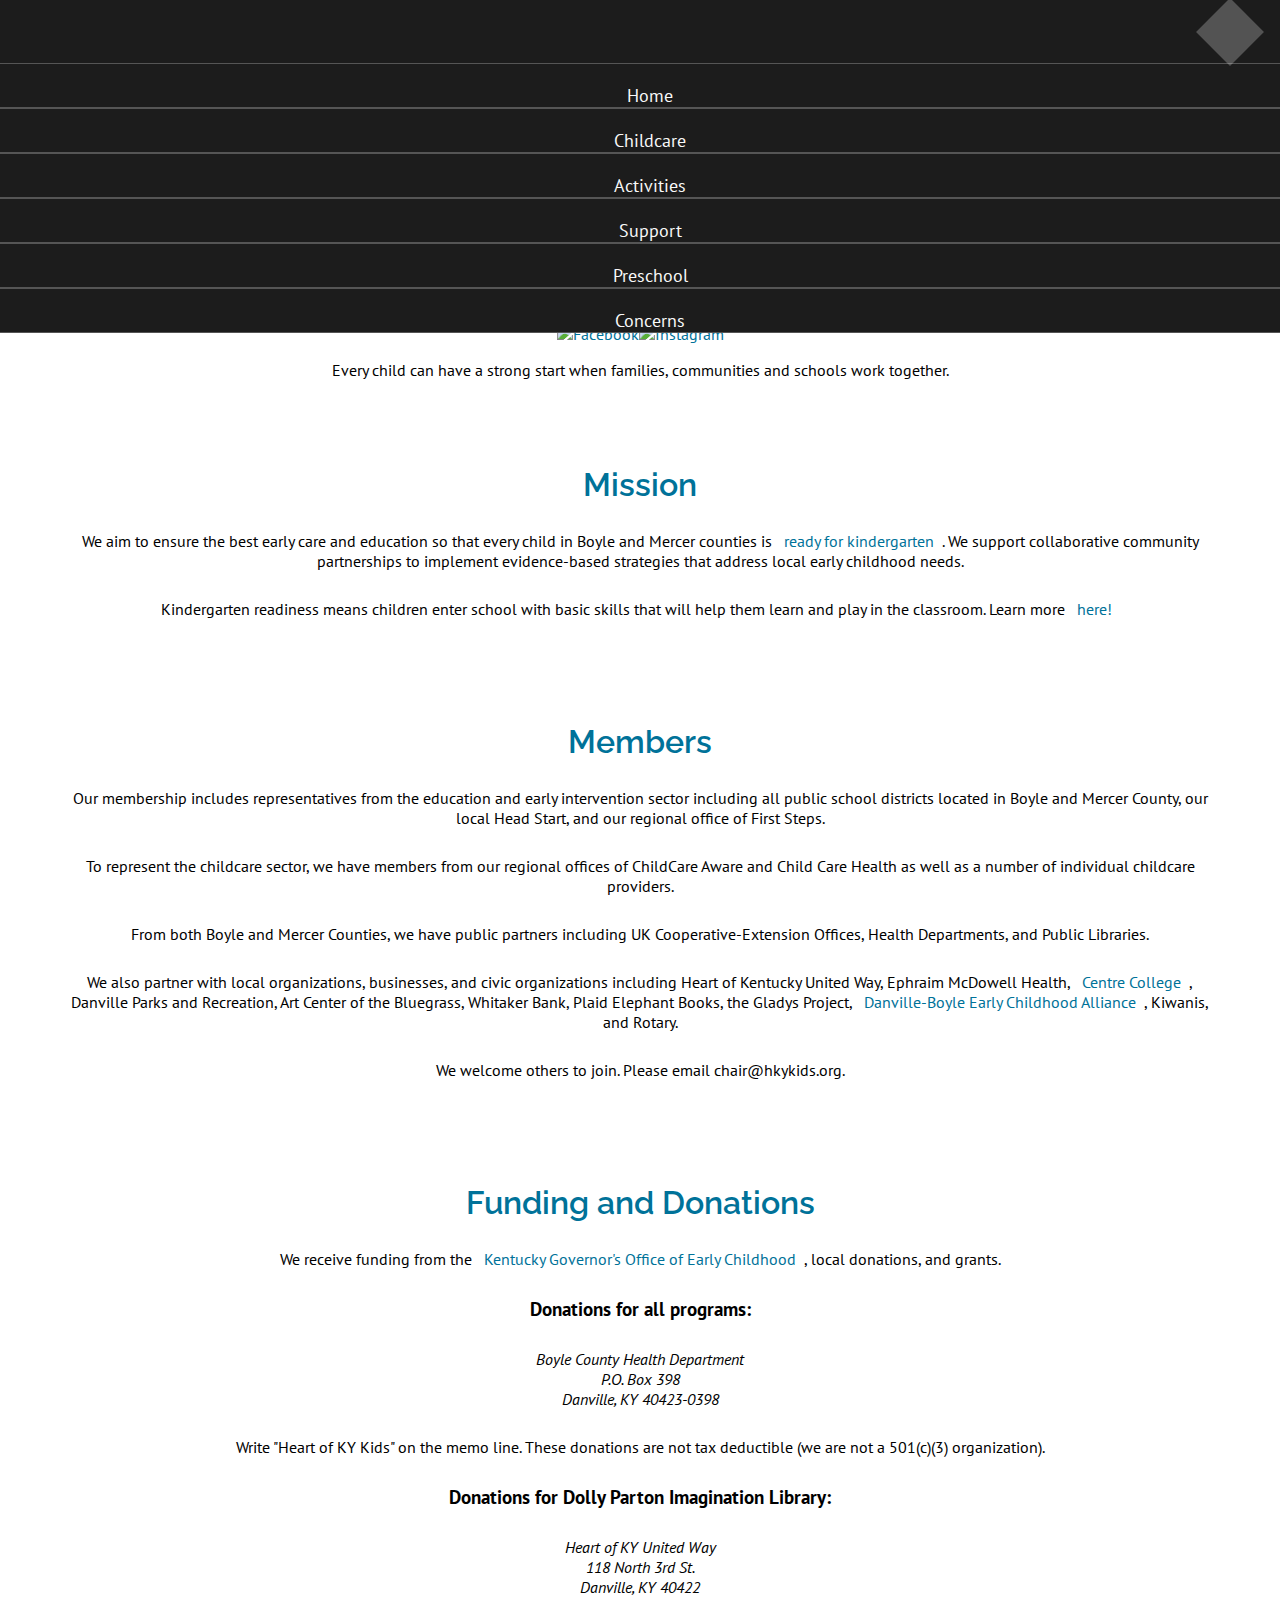
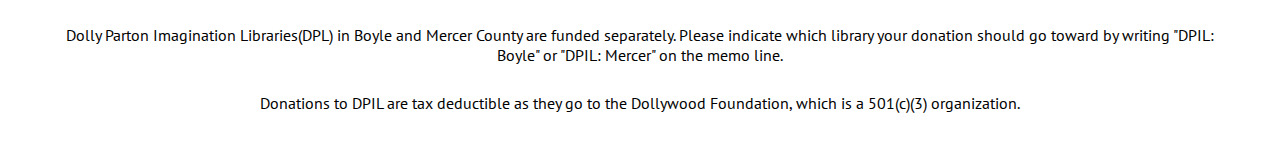
==== commit 7c13573e: "lol" ====
--- a/index.html
+++ b/index.html
@@ -27,7 +27,6 @@
             </nav>
         </header>
         
-        <!--
         <aside>
             <a href="https://www.facebook.com/heart.of.ky.kids" target="_blank" class="social">
                 <img src="https://ssl.gstatic.com/atari/images/sociallinks/facebook_white_44dp.png" alt="Facebook" class="social">
@@ -117,6 +116,5 @@
                 </p>
             </section>
         </main>
-    -->
     </body>
 </html>--- a/mobile.css
+++ b/mobile.css
@@ -1,16 +1,22 @@
-/* Importing Fonts */
+/*Importing Fonts*/
 @import url('https://fonts.googleapis.com/css2?family=Rock+Salt&display=swap');
 @import url('https://fonts.googleapis.com/css2?family=Raleway:ital,wght@0,100..900;1,100..900&family=Rock+Salt&display=swap');
 @import url('https://fonts.googleapis.com/css2?family=PT+Sans:ital,wght@0,400;0,700;1,400;1,700&family=Raleway:ital,wght@0,100..900;1,100..900&family=Rock+Salt&display=swap');
 @import url('https://fonts.googleapis.com/css2?family=Roboto+Slab:wght@100..900&display=swap');
 
-/* Universal Reset */
+/*Setting up universal content for the html & body*/
 body, html {
     margin: 0;
+    width: 100%;
+    height: 100%;
     padding: 0;
-    width: 100%;
-    height: 100%;
-    font-family: 'PT Sans', sans-serif;
+    font-family: 'pt sans', sans-serif;
+    text-align: center;
+}
+
+/*Changing Scrollbar width*/
+*{
+    scrollbar-width: thin;
 }
 
 /*Hiding the Image*/
@@ -54,6 +60,7 @@
     position: relative;
     cursor: pointer;
     transition: all 0.3s ease-in-out;
+    opacity: 90%;
 }
 
 /* Hiding Menu by Default */
@@ -98,7 +105,7 @@
 
 /* Hamburger Icon Animation */
 nav:hover::after {
-    transform: rotate(135deg);
+    transform: rotate(225deg);
     opacity: 25%;
 }
 
@@ -109,19 +116,21 @@
 
 /* Title Box */
 header {
-    height: 340px;
+    margin-top: 7vh;
+    height: 14vh;
     background-image: linear-gradient(rgba(0, 0, 0, 0.45), rgba(0, 0, 0, 0.45)), url("imgs/HeartofKYWebLogo.jpg");
     background-size: cover;
     background-repeat: no-repeat;
     background-position: center;
+    display: flex;
+    justify-content: center;
+    align-items: center;
 }
 
 /* Title Image */
 .title {
     font-family: 'PT Sans', sans-serif;
     color: #f9f9f9;
-    margin: 20px;
-    padding: 100px;
     display: flex;
     align-content: center;
     justify-content: center;
@@ -130,3 +139,398 @@
     font-weight: 400;
     z-index: 9;
 }
+
+/*FOLLOW US SECTION*/
+aside {
+    display:flex;
+    flex-wrap: wrap;
+    justify-content:center;
+    width:100%;
+    margin-top: 20px;
+}
+
+/*Text*/
+aside::before {
+    content: "Follow us!";
+    font-family: 'Rock Salt', arial;
+    font-size: 48px;
+    text-align: center;
+    color: #1c1c1c;
+    display: block;
+    flex-basis: 100%;
+}
+
+main {
+    width: 100%;
+    display: flex;
+    flex-direction: column;
+    justify-content: center;
+    align-items: center;
+    gap: 4vh;
+}
+
+section {
+    margin-left: 5vh;
+    margin-right: 5vh;
+    padding: 20px 8px;
+}
+
+section * {
+    padding: 14px 8px;
+    margin: 0px;
+}
+
+h2 {
+    color: #007299;
+    font-size: 3.5vh;
+    font-family: 'Raleway', sans-serif;
+    font-weight: 600;
+    text-align: center;
+}
+
+a:link, a:visited {
+    color: #007299;
+    text-decoration: none;
+}
+
+ul {
+    list-style-type: none;
+    text-align: center;
+    padding-top: 0;
+}
+
+ul li a:link, ul li a:visited {
+    color: #f9f9f9;
+    width: 100%;
+    padding: 10px;
+    text-decoration: none;
+}
+
+.imgwrapper {
+    display: flex;
+    flex-direction: column;
+    justify-content: flex-start;
+    align-items: center;
+    gap: 4vh;
+    text-align: center;
+}
+
+/*Image group short*/
+.imggroup.short {
+    width: 90%;
+    height: auto;
+    position: relative;
+    border-radius: 12px;
+    overflow: hidden;
+    background-color: #fff;
+    box-shadow: 13px 13px 10px -7px rgba(0, 0, 0, 0.1);
+    transition: all 0.4s cubic-bezier(0.175, 0.885, 0, 1);
+    display: flex;
+    flex-direction: column;
+    text-align: center;
+}
+
+.imggroup.short:hover {
+    transform: scale(1.07);
+    box-shadow: 0 30px 18px -8px rgba(0, 0, 0, 0.1);
+}
+
+.imggroup.short .imgdiv {
+    position: relative;
+    width: 100%;
+    flex: 0 0 auto; 
+    border-top-left-radius: 12px;
+    border-top-right-radius: 12px;
+    overflow: hidden;
+}
+
+.imggroup.short .imgdiv img {
+    display: block;
+    width: 100%;
+    height: 100%;
+    object-fit: contain;
+    border-top-left-radius: 12px;
+    border-top-right-radius: 12px;
+}
+
+.imggroup.short .imgdiv::after {
+    content: "";
+    position: absolute;
+    top: 0;
+    left: 0;
+    width: 100%;
+    height: 100%;
+    background-color: transparent;
+    transition: background-color 0.4s ease-out;
+    border-top-left-radius: 12px;
+    border-top-right-radius: 12px;
+    z-index: 1;
+}
+
+.imggroup.short:hover .imgdiv::after {
+    background-color: rgba(0, 0, 0, 0.25);
+}
+
+.imggroup.short > div:nth-of-type(2) {
+    position: relative;
+    z-index: 2;
+    background-color: #fff; 
+    border-bottom-left-radius: 12px;
+    border-bottom-right-radius: 12px;
+    padding: 16px;
+    box-sizing: border-box;
+    transition: background-color 0.4s ease, color 0.4s ease;
+}
+
+.imggroup.short:hover > div:nth-of-type(2) {
+    background-color: transparent;
+}
+
+.imggroup.short > div:nth-of-type(2) p,
+.imggroup.short > div:nth-of-type(2) .links,
+.imggroup.short > div:nth-of-type(2) li {
+    font-size: 2.1rem;
+    margin: 8px 0;
+}
+
+.imggroup.short > div:nth-of-type(2) a {
+    color: #f9f9f9;
+    font-size: 2.1rem;
+    padding: 0;
+    text-decoration: none;
+}
+
+.imggroup.short > div:nth-of-type(2) a:hover {
+    color: #005a99;
+}
+
+.imggroup.short ul li {
+    background-color: #007299;
+    display: flex;
+    justify-content: center;
+    align-items: center;
+    border-radius: 7px;
+}
+
+/*Image group long*/
+.imggroup.long {
+    width: 90%;
+    height: auto;
+    position: relative;
+    border-radius: 12px;
+    overflow: hidden;
+    background-color: #fff;
+    box-shadow: 13px 13px 10px -7px rgba(0, 0, 0, 0.1);
+    transition: all 0.4s cubic-bezier(0.175, 0.885, 0, 1);
+    display: flex;
+    flex-direction: column;
+    text-align: center;
+}
+
+.imggroup.long:hover {
+    transform: scale(1.07);
+    box-shadow: 30px 30px 18px -8px rgba(0, 0, 0, 0.1);
+}
+
+.imggroup.long .imgdiv {
+    position: relative;
+    width: 100%;
+    flex: 0 0 auto; 
+    border-top-left-radius: 12px;
+    border-top-right-radius: 12px;
+    overflow: hidden;
+}
+
+.imggroup.long .imgdiv img {
+    display: block;
+    width: 100%;
+    height: 100%;
+    object-fit: contain;
+    border-top-left-radius: 12px;
+    border-top-right-radius: 12px;
+}
+
+.imggroup.long .imgdiv::after {
+    content: "";
+    position: absolute;
+    top: 0;
+    left: 0;
+    width: 100%;
+    height: 100%;
+    background-color: transparent;
+    transition: background-color 0.4s ease-out;
+    border-top-left-radius: 12px;
+    border-top-right-radius: 12px;
+    z-index: 1;
+}
+
+.imggroup.long:hover .imgdiv::after {
+    background-color: rgba(0, 0, 0, 0.25);
+}
+
+.imggroup.long > div:nth-of-type(2) {
+    position: relative;
+    z-index: 2;
+    background-color: #fff; 
+    border-bottom-left-radius: 12px;
+    border-bottom-right-radius: 12px;
+    padding: 16px;
+    box-sizing: border-box;
+    transition: background-color 0.4s ease, color 0.4s ease;
+}
+
+.imggroup.long:hover > div:nth-of-type(2) {
+    background-color: transparent;
+}
+
+.imggroup.long > div:nth-of-type(2) p,
+.imggroup.long > div:nth-of-type(2) .links,
+.imggroup.long > div:nth-of-type(2) li {
+    font-size: 2.1rem;
+    margin: 8px 0;
+}
+
+.imggroup.long > div:nth-of-type(2) a {
+    color: #f9f9f9;
+    font-size: 2.1rem;
+    padding: 0;
+    text-decoration: none;
+}
+
+.imggroup.long > div:nth-of-type(2) a:hover {
+    color: #005a99;
+}
+
+.imggroup.long ul li {
+    background-color: #007299;
+    display: flex;
+    justify-content: center;
+    align-items: center;
+    border-radius: 7px;
+}
+
+/*Childcare*/
+
+/*Removing Follow Us*/
+#childcare aside {
+    display: none;
+}
+
+#childcare main {
+    margin-top: 5vh;
+}
+
+#childcare .imgwrapper ul {
+    padding: 0;
+    display: flex;
+    flex-direction: column;
+    justify-content: center;
+    align-items: center;
+}
+
+#childcare .imgwrapper li {
+    padding: 0;
+    width: 90%;
+    display: flex;
+    justify-content: center;
+    align-items: center;
+}
+
+#childcare .imgwrapper a {
+    font-size: 2.8rem;
+}
+
+/*Acitivities*/
+
+/*Removing Follow Us*/
+#activities aside {
+    display: none;
+}
+
+#programs h2 {
+    margin-bottom: 4vh;
+}
+
+#programs .imgwrapper {
+    gap: 4vh;
+    height: 100%;
+}
+
+#programs .video {
+    width: 100%;
+}
+
+#programs iframe {
+    width: 100%;
+}
+
+#programs .note {
+    margin-top: 4vh;
+    font-family: 'Raleway', sans-serif;
+    font-size: 32px;
+    font-weight: 600;
+    color: #007299;
+    text-align: center;
+}
+
+/*Support*/
+
+/*Removing Follow Us*/
+#support aside {
+    display: none;
+}
+
+/*Preschool*/
+
+/*Removing Follow Us*/
+#preschool aside {
+    display: none;
+}
+
+#preschool .phone {
+    background-color: #007299;
+    display: flex;
+    justify-content: center;
+    align-items: center;
+    border-radius: 7px;
+}
+
+#PublicPreschool > p {
+    font-size: 0.9vh;
+}
+
+/*Concerns*/
+
+/*Removing Follow Us*/
+#concerns aside {
+    display: none;
+}
+
+#concerns main section:first-of-type p {
+    text-align: justify;
+}
+
+#concerns main section:first-of-type ul {
+    list-style: square;
+}
+
+#concerns main section:first-of-type ul li {
+    display: static;
+    color: #1c1c1c;
+    text-align: justify;
+    margin-left: 7%;
+}
+
+#concerns #age03 .phone a:link, #concerns #age03 .phone a:visited {
+    color: #007299;
+}
+
+#concerns #age36 .phone {
+    background-color: #007299;
+    display: flex;
+    justify-content: center;
+    align-items: center;
+    border-radius: 7px;
+    margin-left: 16px;
+    margin-right: 16px;
+}